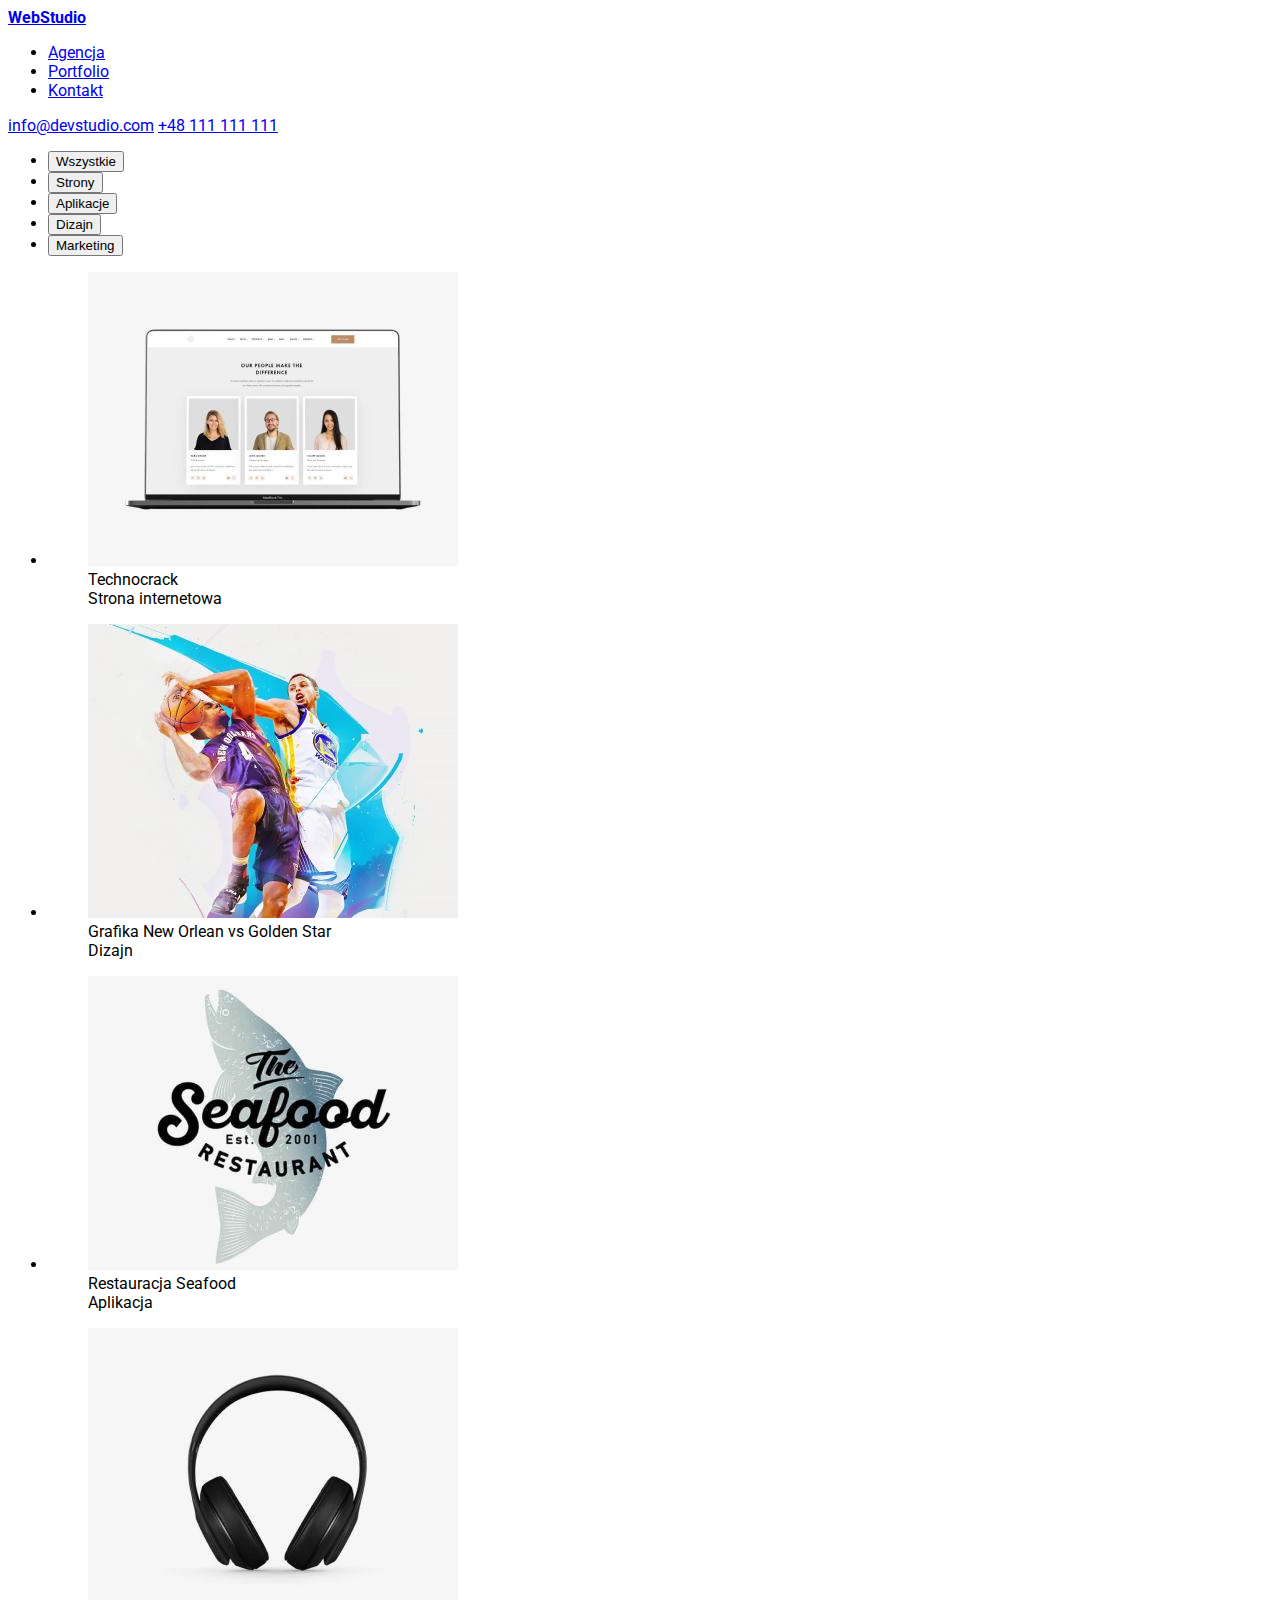
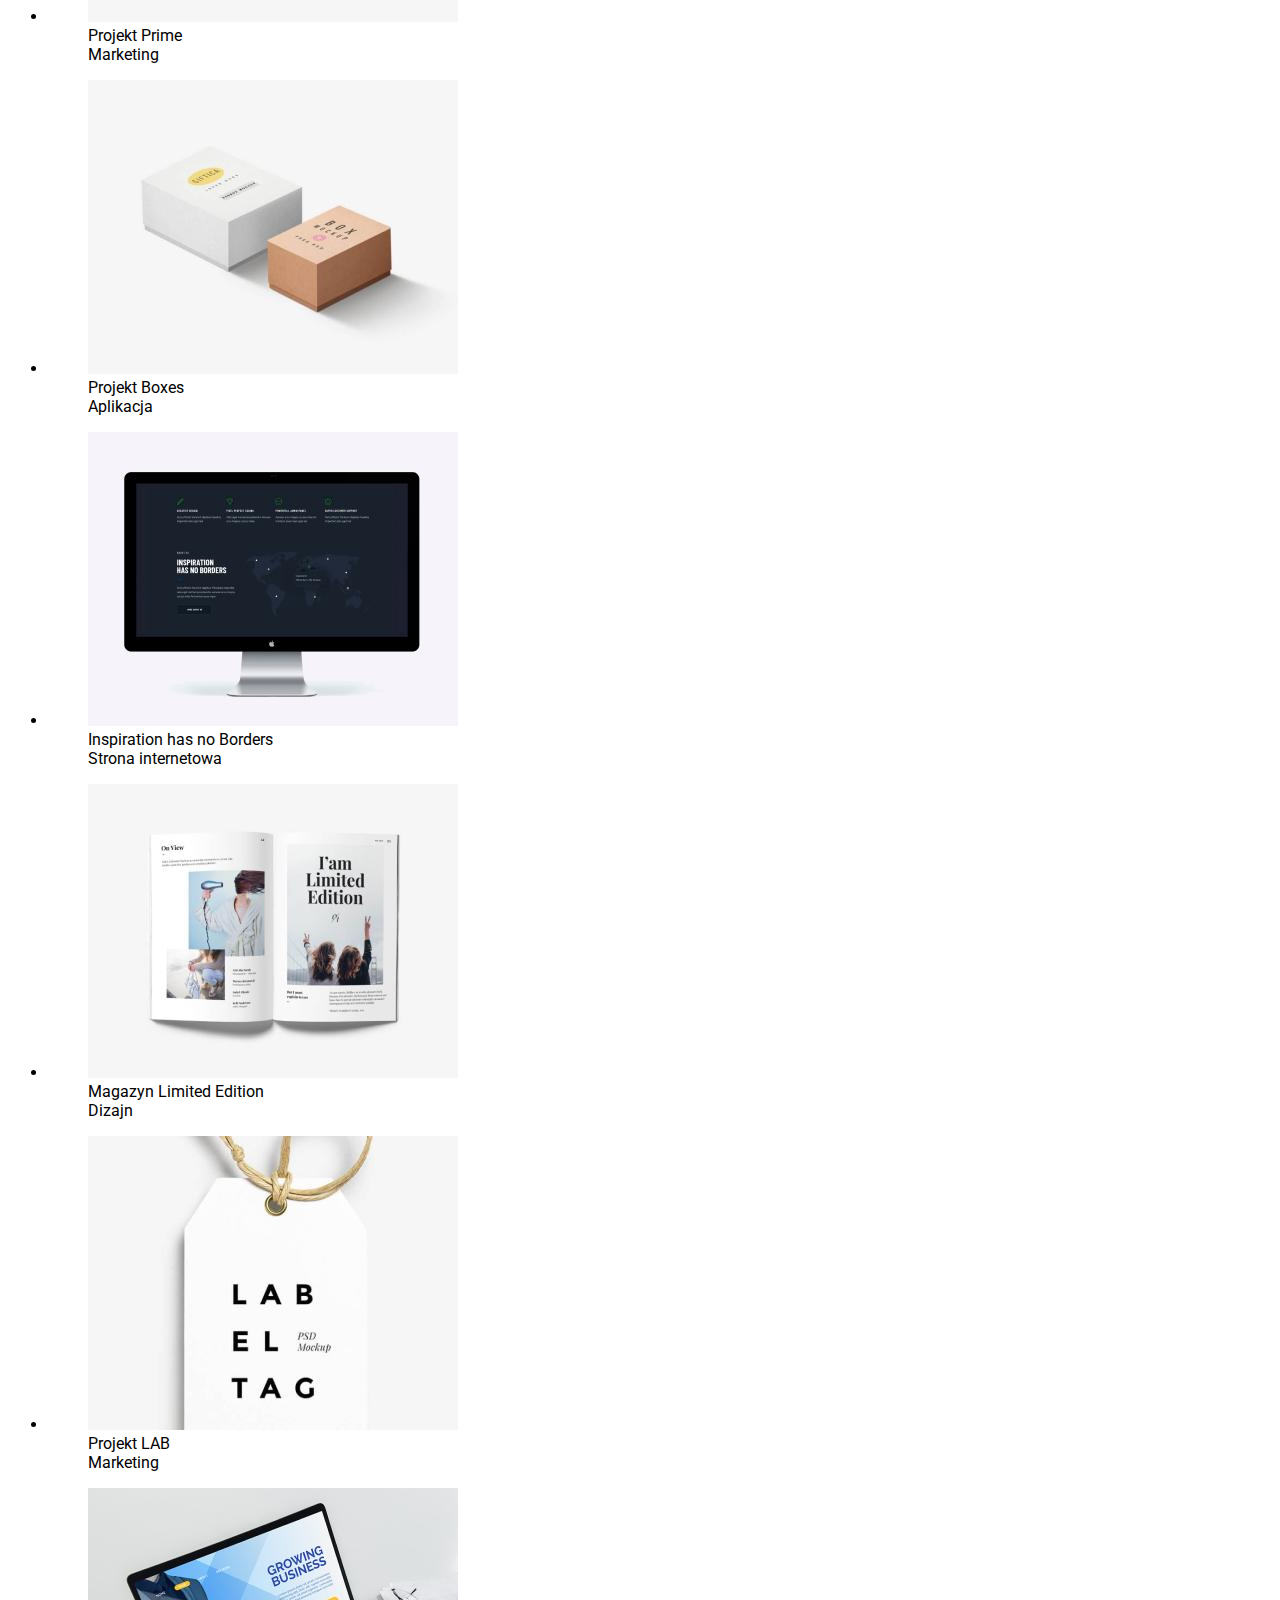
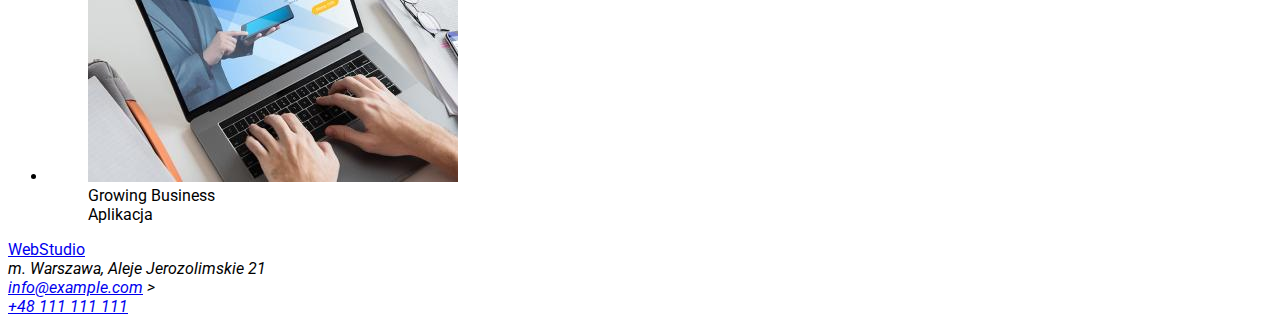
==== portfolio.html @ 61d8c522 "prawie" ====
<!DOCTYPE html>
<html lang="en">
  <head>
    <meta charset="UTF-8" />
    <meta http-equiv="X-UA-Compatible" content="IE=edge" />
    <meta name="viewport" content="width=device-width, initial-scale=1.0" />
    <link rel="stylesheet" href="/goit-markup-hw-02/css/styles.css" />
    <title>Portfolio</title>
    <style>
      body {
        font-family: "Roboto", sans-serif;
      }
    </style>
    <link rel="preconnect" href="https://fonts.googleapis.com" />
    <link rel="preconnect" href="https://fonts.gstatic.com" crossorigin />
    <link
      href="https://fonts.googleapis.com/css2?family=Raleway:wght@700&family=Roboto:wght@400;500;700;900&display=swap"
      rel="stylesheet"
    />
  </head>
  <body>
    <header>
      <b
        ><a href="/goit-markup-hw-01/index.html"
          ><div class="logo">
            <span class="blue">Web</span
            ><span class="studio-black">Studio</span>
          </div></a
        ></b
      >
      <nav>
        <menu>
          <li><a href="#" class="menu-links">Agencja</a></li>
          <li>
            <a href="/goit-markup-hw-02/portfolio.html" class="menu-links-two"
              >Portfolio</a
            >
          </li>
          <li><a href="#" class="menu-links-three">Kontakt</a></li>
        </menu>
      </nav>
      <a href="mailto:info@devstudio.com" class="email-nav"
        >info@devstudio.com</a
      >
      <a href="tel:48111111111" class="email-nav">+48 111 111 111</a>
    </header>
    <main>
      <ul>
        <li><button type="button" class="active-button">Wszystkie</button></li>
        <li><button type="button" class="active-button">Strony</button></li>
        <li><button type="button" class="active-button">Aplikacje</button></li>
        <li><button type="button" class="active-button">Dizajn</button></li>
        <li><button type="button" class="active-button">Marketing</button></li>
      </ul>
      <ul>
        <li>
          <figure>
            <img
              src="images/techno.jpg"
              alt="blond hair women and men with
            glasses and brown hair women"
              width="370"
              height="294"
            />
            <figcaption>
              <p1>Technocrack</p1> <br /><p2>Strona internetowa</p2>
            </figcaption>
          </figure>
        </li>
        <li>
          <figure>
            <img
              src="images/grafika.jpg"
              alt="two basketball players"
              width="370"
              height="294"
            />
            <figcaption>
              <p1>Grafika New Orlean vs Golden Star</p1> <br /><p2>Dizajn</p2>
            </figcaption>
          </figure>
        </li>
        <li>
          <figure>
            <img
              src="images/restauracja.jpg"
              alt="logo the seafood restaurant"
              width="370"
              height="294"
            />
            <figcaption>
              <p1>Restauracja Seafood</p1> <br /><p2>Aplikacja</p2>
            </figcaption>
          </figure>
        </li>
        <li>
          <figure>
            <img
              src="images/projektprima.jpg"
              alt="headphones"
              width="370"
              height="294"
            />
            <figcaption>
              <p1>Projekt Prime</p1> <br /><p2>Marketing</p2>
            </figcaption>
          </figure>
        </li>
        <li>
          <figure>
            <img
              src="images/projektboxes.jpg"
              alt="two boxes"
              width="370"
              height="294"
            />
            <figcaption>
              <p1>Projekt Boxes</p1> <br /><p2>Aplikacja</p2>
            </figcaption>
          </figure>
        </li>
        <li>
          <figure>
            <img
              src="images/inspiration.jpg"
              alt="website open on Imac"
              width="370"
              height="294"
            />
            <figcaption>
              <p1>Inspiration has no Borders</p1> <br /><p2
                >Strona internetowa</p2
              >
            </figcaption>
          </figure>
        </li>
        <li>
          <figure>
            <img
              src="images/magazyn.jpg"
              alt="photo of magasine limited
            edition"
              width="370"
              height="294"
            />
            <figcaption>
              <p1>Magazyn Limited Edition</p1> <br /><p2>Dizajn</p2>
            </figcaption>
          </figure>
        </li>
        <li>
          <figure>
            <img
              src="images/projektlab.jpg"
              alt="label tag"
              width="370"
              height="294"
            />
            <figcaption>
              <p1>Projekt LAB</p1> <br /><p2>Marketing</p2>
            </figcaption>
          </figure>
        </li>
        <li>
          <figure>
            <img
              src="images/growingbusiness.jpg"
              alt="men hands typing on the
            laptop"
              width="370"
              height="294"
            />
            <figcaption>
              <p1>Growing Business</p1> <br /><p2>Aplikacja</p2>
            </figcaption>
          </figure>
        </li>
      </ul>
    </main>
    <footer>
      <a href="/goit-markup-hw-01/index.html"
        ><span class="blue">Web</span><span class="logo-studio">Studio</span></a
      >
      <address class="color-adress">
        m. Warszawa, Aleje Jerozolimskie 21 <br />

        <span class="email-underline"
          ><a class="active-button" href="mailto:info@example.com"
            >info@example.com</a
          ></span
        >
        >
        <br />
        <a class="active-button" href="tel:48111111111">+48 111 111 111</a>
      </address>
    </footer>
  </body>
</html>
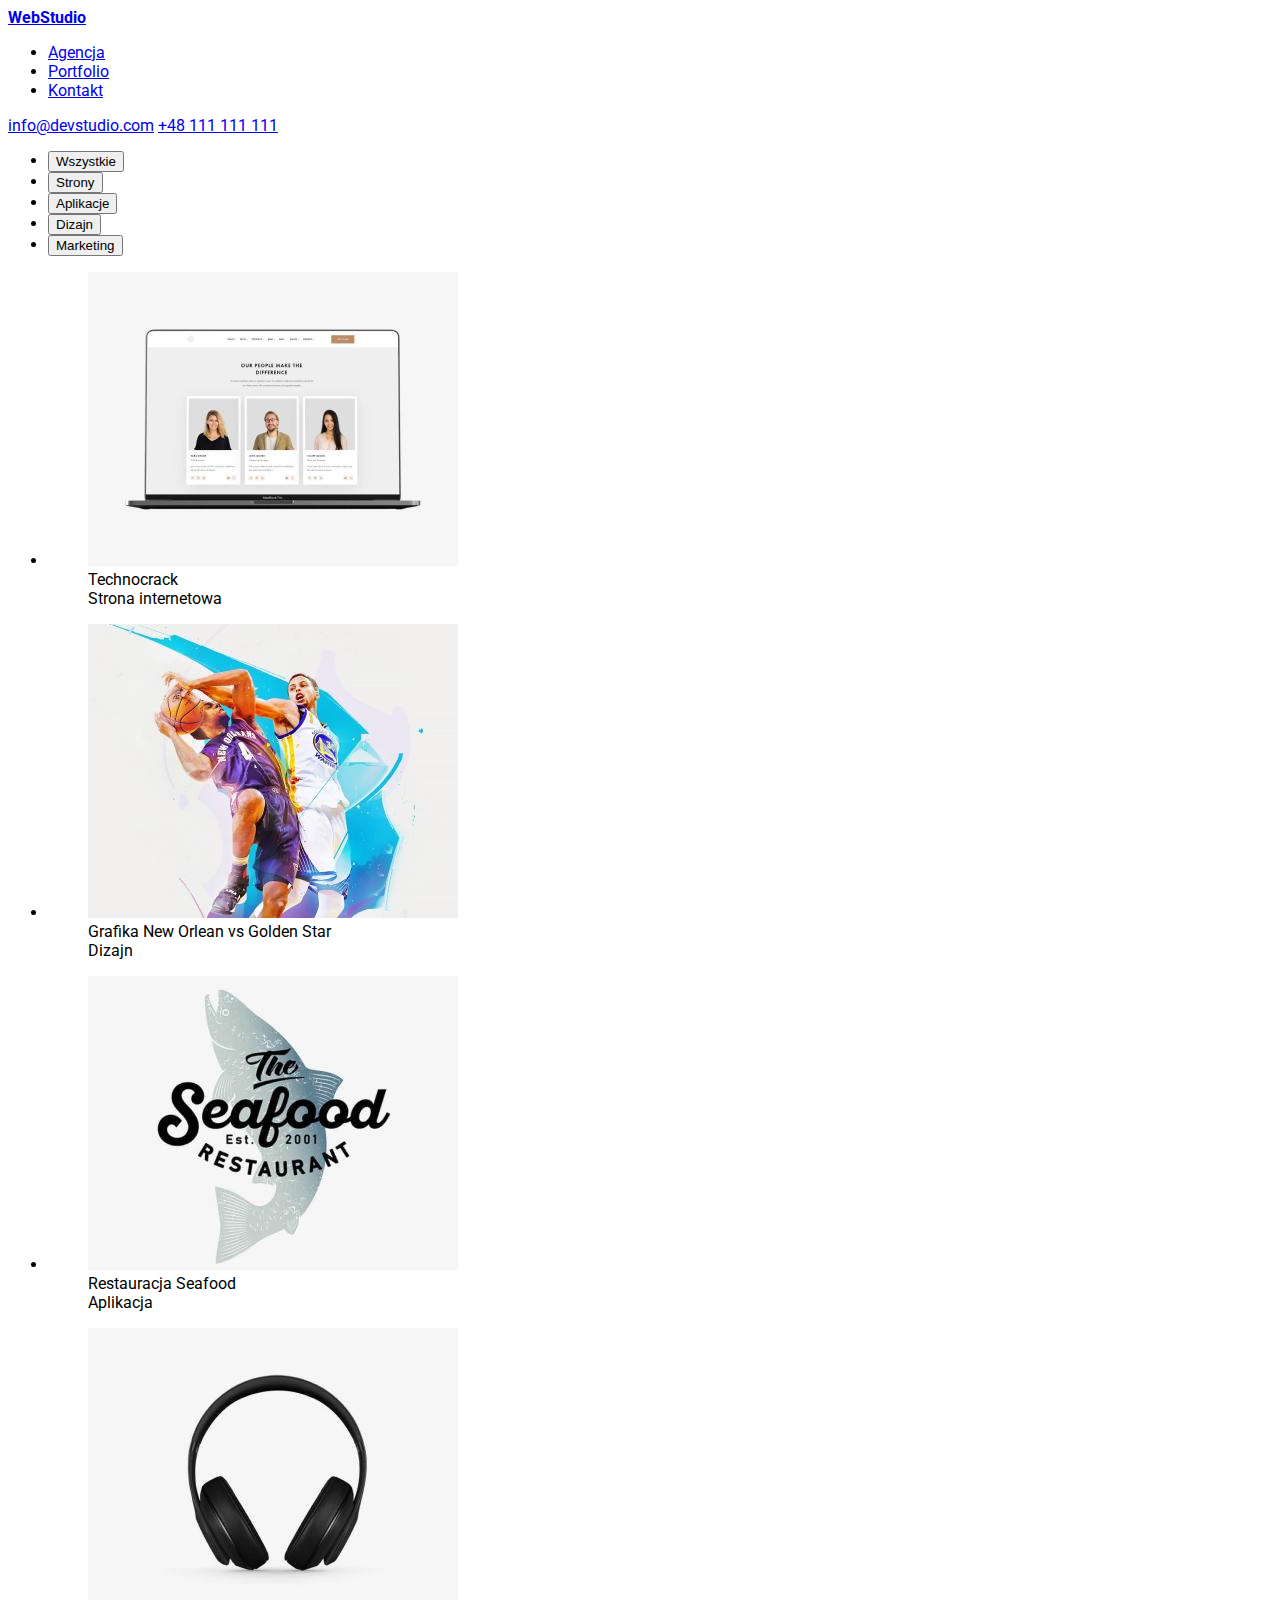
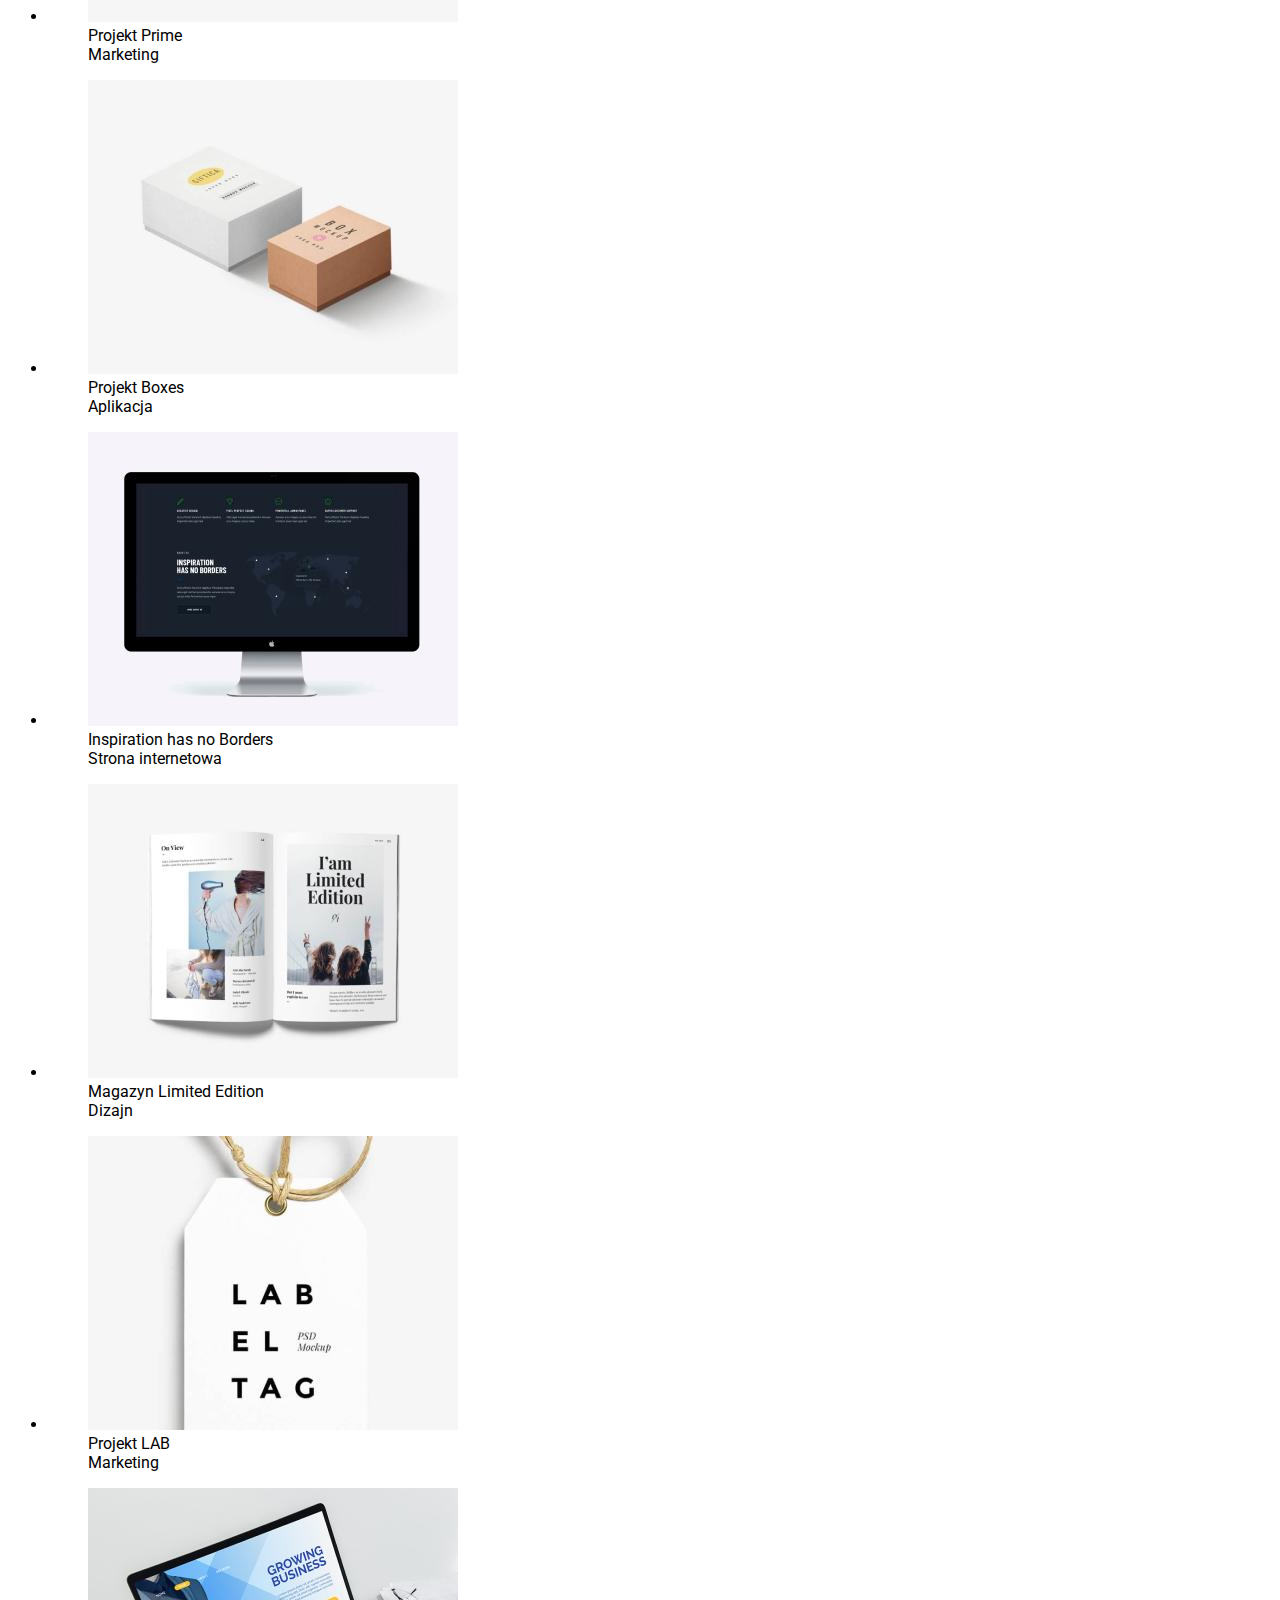
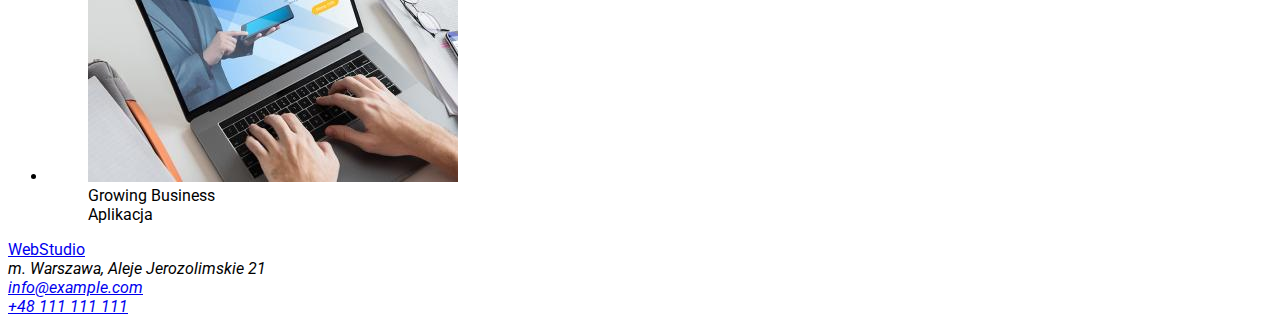
==== commit 35af462f: "homework2poprawka" ====
--- a/portfolio.html
+++ b/portfolio.html
@@ -30,13 +30,21 @@
       >
       <nav>
         <menu>
-          <li><a href="#" class="menu-links">Agencja</a></li>
           <li>
-            <a href="/goit-markup-hw-02/portfolio.html" class="menu-links-two"
+            <a href="/goit-markup-hw-01/index.html" class="menu-links"
+              >Agencja</a
+            >
+          </li>
+          <li>
+            <a href="/goit-markup-hw-01/index.html" class="menu-links-two"
               >Portfolio</a
             >
           </li>
-          <li><a href="#" class="menu-links-three">Kontakt</a></li>
+          <li>
+            <a href="/goit-markup-hw-01/index.html" class="menu-links-three"
+              >Kontakt</a
+            >
+          </li>
         </menu>
       </nav>
       <a href="mailto:info@devstudio.com" class="email-nav"
@@ -189,7 +197,7 @@
             >info@example.com</a
           ></span
         >
-        >
+
         <br />
         <a class="active-button" href="tel:48111111111">+48 111 111 111</a>
       </address>
